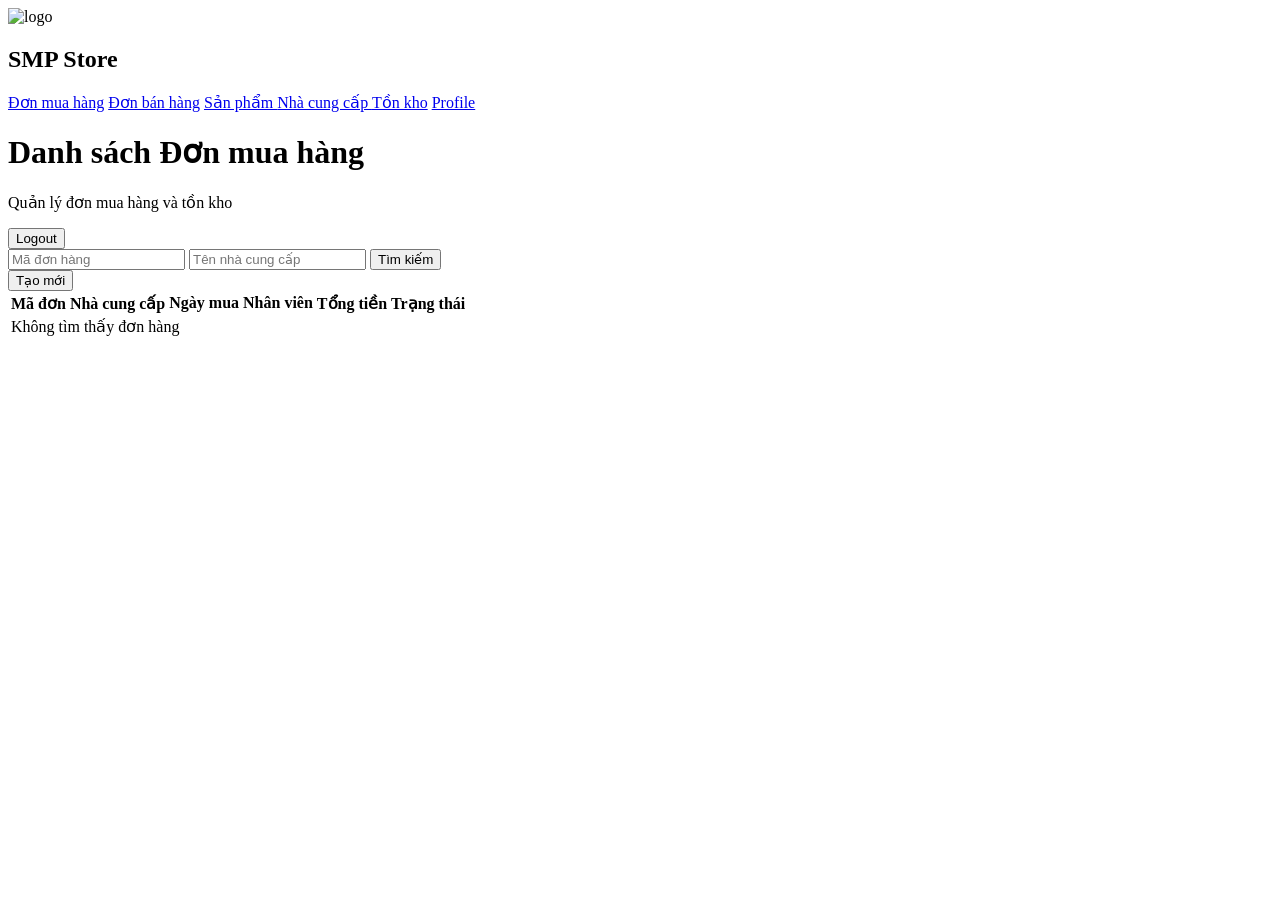
==== index.html @ ef208a1b "finish A2 requirements" ====
<!DOCTYPE html>
<html lang="en">

<head>
    <meta charset="UTF-8">
    <meta name="viewport" content="width=device-width, initial-scale=1.0">
    <title>SMP store</title>
    <link rel="stylesheet" href="./style.css">
    <script src="./js/main.js"></script>
    <script type="module" src="./js/mock-data.js"></script>
</head>

<body>
    <div class="dashboard">
        <aside class="sidebar">
            <div class="sidebar-top">
                <div class="brand">
                    <img src="./assets/images/logo.png" alt="logo" class="logo">
                    <h2>SMP Store</h2>
                </div>
                <nav class="nav-links">
                    <a href="/index.html" class="nav-item"> Đơn mua hàng</a>
                    <a href="/index.html" class="nav-item"> Đơn bán hàng</a>
                    <a href="#" class="nav-item"> Sản phẩm </a>
                    <a href="#" class="nav-item"> Nhà cung cấp </a>
                    <a href="#" class="nav-item"> Tồn kho</a>
                    <a href="./profile/profilepage.html" class="nav-item"> Profile</a>
                </nav>
            </div>
        </aside>
        <main class="main-content">
            <header class="topbar">
                <div>
                    <h1>Danh sách Đơn mua hàng</h1>
                    <p>Quản lý đơn mua hàng và tồn kho </p>
                </div>
                <div class="user-box">
                    <div class="user-info">
                        <span class="user-name"></span>
                        <span class="user-role"></span>
                    </div>
                    <button class="logout-btn">Logout </button>
                </div>
            </header>
            <section class="filter-section">
                <div class="filter-group">
                    <input type="text" id="search-order-id" placeholder="Mã đơn hàng">
                    <input type="text" id="search-order-supplier" placeholder="Tên nhà cung cấp">
                    <button class="search-btn" id="search-btn">Tìm kiếm</button>
                </div>
                <button class="create-btn">Tạo mới</button>
            </section>
            <section class="table-section">
                <table>
                    <thead>
                        <tr>
                            <th>Mã đơn</th>
                            <th>Nhà cung cấp</th>
                            <th>Ngày mua</th>
                            <th>Nhân viên</th>
                            <th>Tổng tiền</th>
                            <th>Trạng thái</th>
                        </tr>
                    </thead>
                    <tbody id="purchase-order-list">
                        <tr>
                            <td></td>
                            <td></td>
                            <td></td>
                            <td></td>
                            <td></td>
                            <td>
                                <span class="status">
                                </span>
                            </td>
                        </tr>
                    </tbody>
                    <script>
                        const orders = JSON.parse(localStorage.getItem("ImportOrders")) || [];
                        const suppliers = JSON.parse(localStorage.getItem("Suppliers")) || [];
                        const searchBtn = document.getElementById("search-btn");
                        const tbody = document.getElementById("purchase-order-list");
                        
                        function renderOrders(orderList) {
                            tbody.innerHTML = "";
                            if (orderList.length === 0) {
                                tbody.innerHTML = `
                                <tr>
                                    <td colspan="6">Không tìm thấy đơn hàng</td>
                                </tr>`;
                                return;
                            }
                            orderList.forEach(order => {
                                const supplier = suppliers.find(s => s.id === order.supplierId);
                                tbody.innerHTML += `<tr>
                                <td>${order.Id}</td>
                                <td>
                                    ${supplier ? supplier.name : "Không rõ"}
                                </td>
                                <td>${order.create_at}</td>
                                <td>${order.create_by}</td>
                                <td>
                                    ${order.cost.toLocaleString("vi-VN")}đ
                                </td>
                                <td>
                                    <span class="status">
                                        ${order.status}
                                    </span>
                                </td>
                            </tr>`;
                        });
                        }
                        renderOrders(orders);
                        searchBtn.addEventListener("click", () => {
                            const getID = document.getElementById("search-order-id").value
                                .trim()
                                .toLowerCase();
                            const getSup = document.getElementById("search-order-supplier").value
                                .trim()
                                .toLowerCase();
                            const filteredOrders = orders.filter(order => {
                                //khi filter chạy sẽ duyệt từng orders [.., supplierId] => cần dòng này để tìm supplier
                                const supplier = suppliers.find(
                                    s => s.id === order.supplierId
                                );
                                const matchId = order.Id.toLowerCase().includes(getID);
                                const matchSupplier = supplier? supplier.name.toLowerCase().includes(getSup): false;
                                return matchId && matchSupplier;
                            });
                            renderOrders(filteredOrders);
                        });
                    </script>
                </table>
            </section>
        </main>
    </div>
    <script type="module" src="./index.js"></script>
</body>

</html>
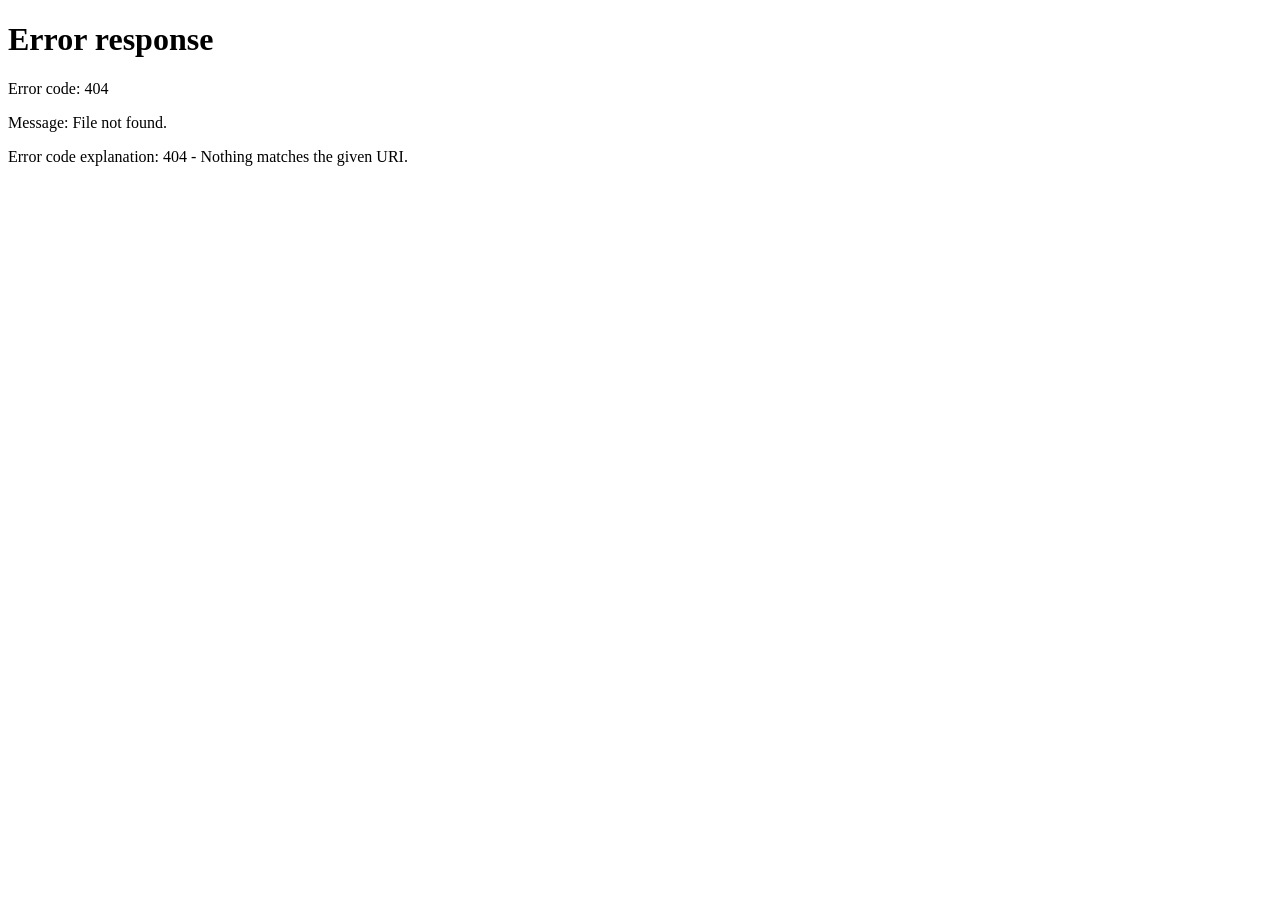
==== commit 75ab8e1c: "A3/A4: complete A3 basic HTML+CSS" ====
--- a/index.html
+++ b/index.html
@@ -14,30 +14,32 @@
     <div class="dashboard">
         <aside class="sidebar">
             <div class="sidebar-top">
+                <a class="logohrf" href="./">
                 <div class="brand">
                     <img src="./assets/images/logo.png" alt="logo" class="logo">
                     <h2>SMP Store</h2>
                 </div>
+                </a>
+                
                 <nav class="nav-links">
-                    <a href="/index.html" class="nav-item"> Đơn mua hàng</a>
-                    <a href="/index.html" class="nav-item"> Đơn bán hàng</a>
+                    <a href="./ImportOrders/" class="nav-item"> Đơn mua hàng</a>
+                    <a href="/" class="nav-item"> Đơn bán hàng</a>
                     <a href="#" class="nav-item"> Sản phẩm </a>
                     <a href="#" class="nav-item"> Nhà cung cấp </a>
                     <a href="#" class="nav-item"> Tồn kho</a>
-                    <a href="./profile/profilepage.html" class="nav-item"> Profile</a>
+                    <a href="./profile/" class="nav-item"> Profile</a>
                 </nav>
             </div>
         </aside>
         <main class="main-content">
             <header class="topbar">
                 <div>
-                    <h1>Danh sách Đơn mua hàng</h1>
+                    <h1>Trang Chính</h1>
                     <p>Quản lý đơn mua hàng và tồn kho </p>
                 </div>
                 <div class="user-box">
                     <div class="user-info">
                         <span class="user-name"></span>
-                        <span class="user-role"></span>
                     </div>
                     <button class="logout-btn">Logout </button>
                 </div>
@@ -50,6 +52,7 @@
                 </div>
                 <button class="create-btn">Tạo mới</button>
             </section>
+            <h3 class="table-title">Danh sách đơn mua hàng</h3>
             <section class="table-section">
                 <table>
                     <thead>
--- a/style.css
+++ b/style.css
@@ -0,0 +1,287 @@
+*{
+    padding: 0;
+    margin: 0;
+    box-sizing: border-box;
+}
+
+html{
+    font-size: 100%;
+}
+
+body{
+    font-family: Arial, Helvetica, sans-serif;
+    background: #f5f7fb;
+    color: #1e293b;
+}
+
+
+.dashboard{
+    display: flex;
+    min-height: 100vh;
+}
+
+
+.sidebar{
+    width: 17rem;
+    background: #ffffff;
+    border-right: 0.0625rem solid #e2e8f0;
+    padding: 1.5rem;
+    display: flex;
+    flex-direction: column;
+    justify-content: space-between;
+}
+
+.sidebar-top{
+    display: flex;
+    flex-direction: column;
+    gap: 2rem;
+}
+
+.brand{
+    display: flex;
+    align-items: center;
+    gap: 0.8rem;
+}
+.logohrf {
+    text-decoration: none;
+}
+.logo{
+    width: 3rem;
+    height: 3rem;
+    border-radius: 0.8rem;
+}
+
+.brand h2{
+    font-size: 1.4rem;
+}
+
+.nav-links{
+    display: flex;
+    flex-direction: column;
+    gap: 0.8rem;
+}
+
+.nav-item{
+    text-decoration: none;
+    color: #475569;
+    padding: 1rem 1.2rem;
+    border-radius: 1rem;
+    transition: 0.2s ease;
+}
+
+.nav-item:hover{
+    background: #eef2ff;
+    color: #4f46e5;
+}
+
+.nav-item.active{
+    background: rgb(98, 22, 211);
+    color: white;
+    font-weight: 600;
+}
+
+.main-content{
+    flex: 1;
+    padding: 2rem;
+}
+
+.topbar{
+    display: flex;
+    justify-content: space-between;
+    align-items: center;
+    margin-bottom: 2rem;
+}
+
+.topbar h1{
+    font-size: 2rem;
+    margin-bottom: 0.5rem;
+}
+
+.topbar p{
+    color: #64748b;
+}
+
+.table-title{
+    margin-bottom: 0.6rem;
+    margin-left: 0.125rem;
+    padding: 0.25rem;
+    
+}
+
+.user-box{
+    display: flex;
+    align-items: center;
+    gap: 1rem;
+}
+
+.user-info{
+    display: flex;
+    flex-direction: column;
+    align-items: flex-end;
+}
+
+.user-name{
+    font-weight: 600;
+}
+
+.user-role{
+    font-size: 0.9rem;
+    color: #64748b;
+}
+
+.logout-btn{
+    border: none;
+    padding: 0.8rem 1.2rem;
+    border-radius: 0.8rem;
+    background: #ef4444;
+    color: white;
+    cursor: pointer;
+}
+
+
+.filter-section{
+    background: white;
+    padding: 1.5rem;
+    border-radius: 1.5rem;
+    margin-bottom: 2rem;
+    display: flex;
+    justify-content: space-between;
+    align-items: center;
+    gap: 1rem;
+    box-shadow: 0 0.5rem 2rem rgba(15,23,42,0.04);
+}
+
+.filter-group{
+    display: flex;
+    gap: 1rem;
+    flex-wrap: wrap;
+}
+
+.filter-group input{
+    padding: 0.9rem 1rem;
+    border: 0.0625rem solid #dbe2ea;
+    border-radius: 0.8rem;
+    min-width: 15rem;
+}
+
+.search-btn, .create-btn{
+    border: none;
+    padding: 0.9rem 1.4rem;
+    border-radius: 0.8rem;
+    cursor: pointer;
+    font-weight: 600;
+}
+
+.search-btn{
+    background: #4f46e5;
+    color: white;
+}
+
+.create-btn{
+    background: rgb(109, 50, 227);
+    color: white;
+}
+
+
+.table-section{
+    background: white;
+    border-radius: 1.5rem;
+    overflow: hidden;
+    box-shadow:  0 0.5rem 2rem rgba(15,23,42,0.04);
+}
+
+table{
+    width: 100%;
+    border-collapse: collapse;
+}
+
+thead{
+    background: #f8fafc;
+}
+
+th,td{
+    padding: 1.2rem;
+    text-align: left;
+}
+
+th{
+    font-size: 0.95rem;
+    color: #64748b;
+}
+
+tbody tr{
+    border-top: 0.0625rem solid #f1f5f9;
+}
+
+tbody tr:hover{
+    background: #f8fafc;
+}
+
+
+
+.status{
+    padding: 0.5rem 0.8rem;
+    border-radius: 999px;
+    font-size: 0.85rem;
+    font-weight: 600;
+}
+
+.draft{
+    background: #fef3c7;
+    color: #92400e;
+}
+
+.confirmed{
+    background: #dbeafe;
+    color: #1d4ed8;
+}
+
+.imported{
+    background: #dcfce7;
+    color: #166534;
+}
+
+
+@media screen and (max-width: 64rem){
+    .dashboard{
+        flex-direction: column;
+    }
+
+    .sidebar{
+        width: 100%;
+    }
+
+    .filter-section{
+        flex-direction: column;
+        align-items: stretch;
+    }
+
+    .filter-group{
+        width: 100%;
+    }
+
+    .filter-group input{
+        width: 100%;
+    }
+}
+
+@media screen and (max-width: 48rem){
+
+    html{
+        font-size: 14px;
+    }
+
+    .topbar{
+        flex-direction: column;
+        align-items: flex-start;
+        gap: 1rem;
+    }
+
+    .table-section{
+        overflow-x: auto;
+    }
+
+    table{
+        min-width: 50rem;
+    }
+}
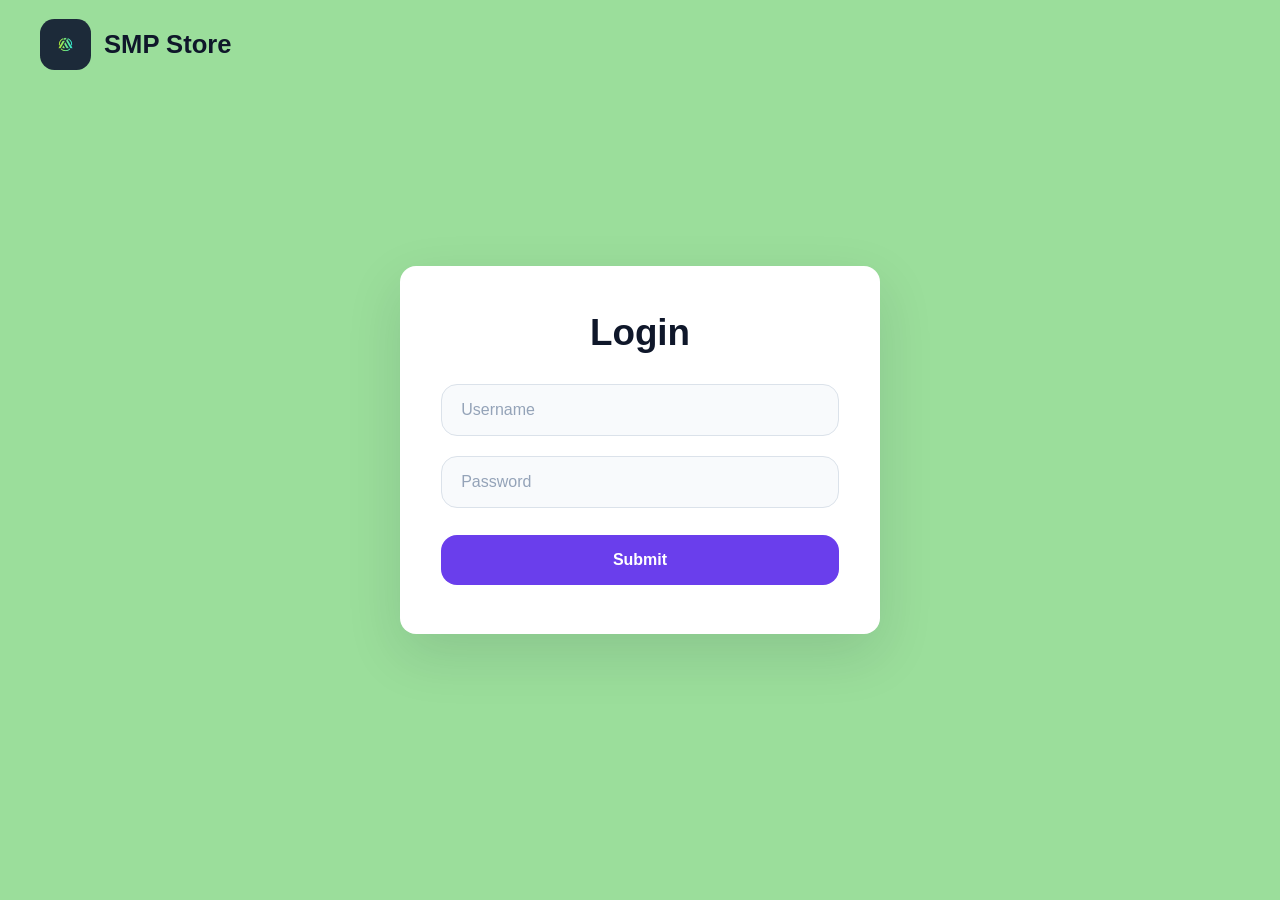
==== commit feb3250a: "Merge pull request #3 from qaletdiv/A5/A6 A5/a6" ====
--- a/index.html
+++ b/index.html
@@ -6,48 +6,33 @@
     <meta name="viewport" content="width=device-width, initial-scale=1.0">
     <title>SMP store</title>
     <link rel="stylesheet" href="./style.css">
-    <script src="./js/main.js"></script>
     <script type="module" src="./js/mock-data.js"></script>
 </head>
 
 <body>
+    <div id="global-header"></div>
     <div class="dashboard">
-        <aside class="sidebar">
-            <div class="sidebar-top">
-                <a class="logohrf" href="./">
-                <div class="brand">
-                    <img src="./assets/images/logo.png" alt="logo" class="logo">
-                    <h2>SMP Store</h2>
-                </div>
-                </a>
-                
-                <nav class="nav-links">
-                    <a href="./ImportOrders/" class="nav-item"> Đơn mua hàng</a>
-                    <a href="/" class="nav-item"> Đơn bán hàng</a>
-                    <a href="#" class="nav-item"> Sản phẩm </a>
-                    <a href="#" class="nav-item"> Nhà cung cấp </a>
-                    <a href="#" class="nav-item"> Tồn kho</a>
-                    <a href="./profile/" class="nav-item"> Profile</a>
-                </nav>
-            </div>
-        </aside>
+        <div id="global-sidebar"></div>
         <main class="main-content">
             <header class="topbar">
                 <div>
-                    <h1>Trang Chính</h1>
-                    <p>Quản lý đơn mua hàng và tồn kho </p>
+                    <h2>Quản lý đơn mua hàng và tồn kho</h2>
                 </div>
-                <div class="user-box">
-                    <div class="user-info">
-                        <span class="user-name"></span>
+                <div class="user-menu">
+                    <button class="user-avatar" id="userAvatar">
+                        👤
+                    </button>
+                    <div class="dropdown-menu" id="dropdownMenu">
+                        <p class="dropdown-item userName"></p>
+                        <button class="dropdown-item logout-item">
+                            Logout
+                        </button>
                     </div>
-                    <button class="logout-btn">Logout </button>
                 </div>
             </header>
             <section class="filter-section">
                 <div class="filter-group">
-                    <input type="text" id="search-order-id" placeholder="Mã đơn hàng">
-                    <input type="text" id="search-order-supplier" placeholder="Tên nhà cung cấp">
+                    <input type="text" id="search-order" placeholder="tìm đơn hàng">
                     <button class="search-btn" id="search-btn">Tìm kiếm</button>
                 </div>
                 <button class="create-btn">Tạo mới</button>
@@ -78,65 +63,12 @@
                             </td>
                         </tr>
                     </tbody>
-                    <script>
-                        const orders = JSON.parse(localStorage.getItem("ImportOrders")) || [];
-                        const suppliers = JSON.parse(localStorage.getItem("Suppliers")) || [];
-                        const searchBtn = document.getElementById("search-btn");
-                        const tbody = document.getElementById("purchase-order-list");
-                        
-                        function renderOrders(orderList) {
-                            tbody.innerHTML = "";
-                            if (orderList.length === 0) {
-                                tbody.innerHTML = `
-                                <tr>
-                                    <td colspan="6">Không tìm thấy đơn hàng</td>
-                                </tr>`;
-                                return;
-                            }
-                            orderList.forEach(order => {
-                                const supplier = suppliers.find(s => s.id === order.supplierId);
-                                tbody.innerHTML += `<tr>
-                                <td>${order.Id}</td>
-                                <td>
-                                    ${supplier ? supplier.name : "Không rõ"}
-                                </td>
-                                <td>${order.create_at}</td>
-                                <td>${order.create_by}</td>
-                                <td>
-                                    ${order.cost.toLocaleString("vi-VN")}đ
-                                </td>
-                                <td>
-                                    <span class="status">
-                                        ${order.status}
-                                    </span>
-                                </td>
-                            </tr>`;
-                        });
-                        }
-                        renderOrders(orders);
-                        searchBtn.addEventListener("click", () => {
-                            const getID = document.getElementById("search-order-id").value
-                                .trim()
-                                .toLowerCase();
-                            const getSup = document.getElementById("search-order-supplier").value
-                                .trim()
-                                .toLowerCase();
-                            const filteredOrders = orders.filter(order => {
-                                //khi filter chạy sẽ duyệt từng orders [.., supplierId] => cần dòng này để tìm supplier
-                                const supplier = suppliers.find(
-                                    s => s.id === order.supplierId
-                                );
-                                const matchId = order.Id.toLowerCase().includes(getID);
-                                const matchSupplier = supplier? supplier.name.toLowerCase().includes(getSup): false;
-                                return matchId && matchSupplier;
-                            });
-                            renderOrders(filteredOrders);
-                        });
-                    </script>
                 </table>
             </section>
         </main>
     </div>
+    <div id="global-footer"></div>
+    <script src="./js/main.js"></script>
     <script type="module" src="./index.js"></script>
 </body>
 
--- a/style.css
+++ b/style.css
@@ -14,21 +14,43 @@
     color: #1e293b;
 }
 
+.global-header{
+    position: relative;
+    height: 4rem;
+    background: #ffffff;
+    border-bottom: 1px solid #e2e8f0;
+    display: flex;
+    align-items: center;
+    padding: 0 2rem;
+}
+
+.header-left{
+    z-index: 2;
+}
+
+.header-mid{
+    position: absolute;
+    left: 50%;
+    transform: translateX(-50%);
+    color: #000;
+    text-align: center;
+}
+
+.header-mid h2{
+    font-size: 1.7rem;
+    font-weight: 700;
+}
 
 .dashboard{
     display: flex;
-    min-height: 100vh;
-}
-
+    min-height: calc(100vh - 70px);
+}
 
 .sidebar{
-    width: 17rem;
-    background: #ffffff;
-    border-right: 0.0625rem solid #e2e8f0;
-    padding: 1.5rem;
-    display: flex;
-    flex-direction: column;
-    justify-content: space-between;
+    width: 18rem;
+    min-height: 100%;
+    background: #fff;
+    border-right: 1px solid #e2e8f0;
 }
 
 .sidebar-top{
@@ -37,13 +59,14 @@
     gap: 2rem;
 }
 
+.logohrf {
+    text-decoration: none;
+}
+
 .brand{
     display: flex;
     align-items: center;
     gap: 0.8rem;
-}
-.logohrf {
-    text-decoration: none;
 }
 .logo{
     width: 3rem;
@@ -108,39 +131,67 @@
     
 }
 
-.user-box{
-    display: flex;
-    align-items: center;
-    gap: 1rem;
-}
-
-.user-info{
-    display: flex;
-    flex-direction: column;
-    align-items: flex-end;
-}
-
-.user-name{
-    font-weight: 600;
-}
-
-.user-role{
-    font-size: 0.9rem;
-    color: #64748b;
-}
-
-.logout-btn{
-    border: none;
-    padding: 0.8rem 1.2rem;
-    border-radius: 0.8rem;
-    background: #ef4444;
-    color: white;
-    cursor: pointer;
+.user-menu{
+    position:relative;
+}
+
+.user-avatar{
+    width:3rem;
+    height:3rem;
+    border:none;
+    border-radius:50%;
+    cursor:pointer;
+
+    color:white;
+    font-size:1.2rem;
+
+    display:flex;
+    align-items:center;
+    justify-content:center;
+}
+
+
+.dropdown-menu{
+    position:absolute;
+    top:3.5rem;
+    right:0;
+    width:12rem;
+    background:white;
+    border-radius:12px;
+    box-shadow:0 10px 25px rgba(0,0,0,.12);
+    overflow:hidden;
+    display:none;
+    z-index:1000;
+}
+
+.dropdown-menu.show{
+    display:block;
+}
+
+.dropdown-item{
+    display:block;
+    width:100%;
+    padding:0.9rem 1rem;
+    text-align:left;
+    background:none;
+    border:none;
+    text-decoration:none;
+    color:#1e293b;
+    cursor:pointer;
+    font-size:0.95rem;
+}
+
+.dropdown-item:hover{
+    background:#f8fafc;
+}
+
+.logout-item{
+    color:#ef4444;
+    font-weight:600;
 }
 
 
 .filter-section{
-    background: white;
     padding: 1.5rem;
     border-radius: 1.5rem;
     margin-bottom: 2rem;
@@ -148,7 +199,6 @@
     justify-content: space-between;
     align-items: center;
     gap: 1rem;
-    box-shadow: 0 0.5rem 2rem rgba(15,23,42,0.04);
 }
 
 .filter-group{
@@ -218,7 +268,6 @@
 }
 
 
-
 .status{
     padding: 0.5rem 0.8rem;
     border-radius: 999px;
@@ -242,6 +291,15 @@
 }
 
 
+.footer{
+    background: #ffffff;
+    border-top: 1px solid #e2e8f0;
+    padding: 1rem;
+    text-align: center;
+    color: #64748b;
+    font-size: 0.95rem;
+}
+
 @media screen and (max-width: 64rem){
     .dashboard{
         flex-direction: column;
